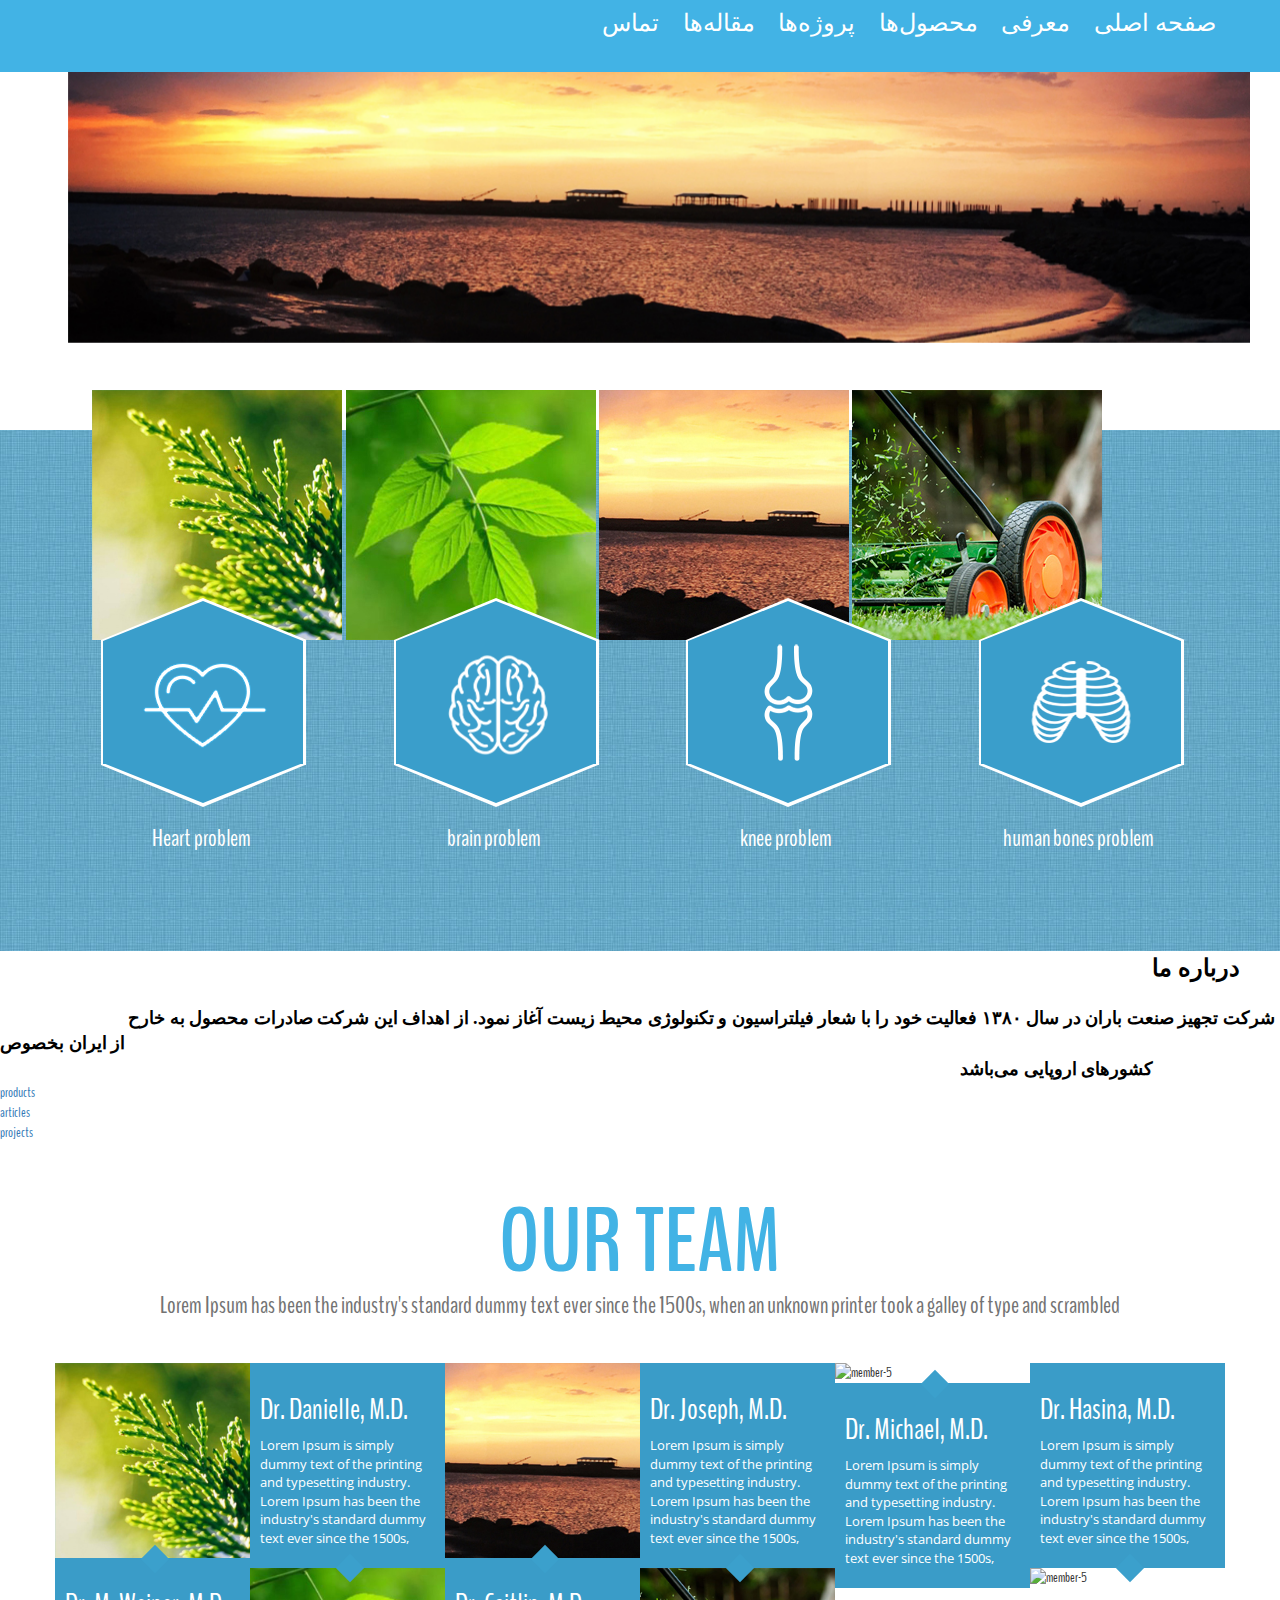
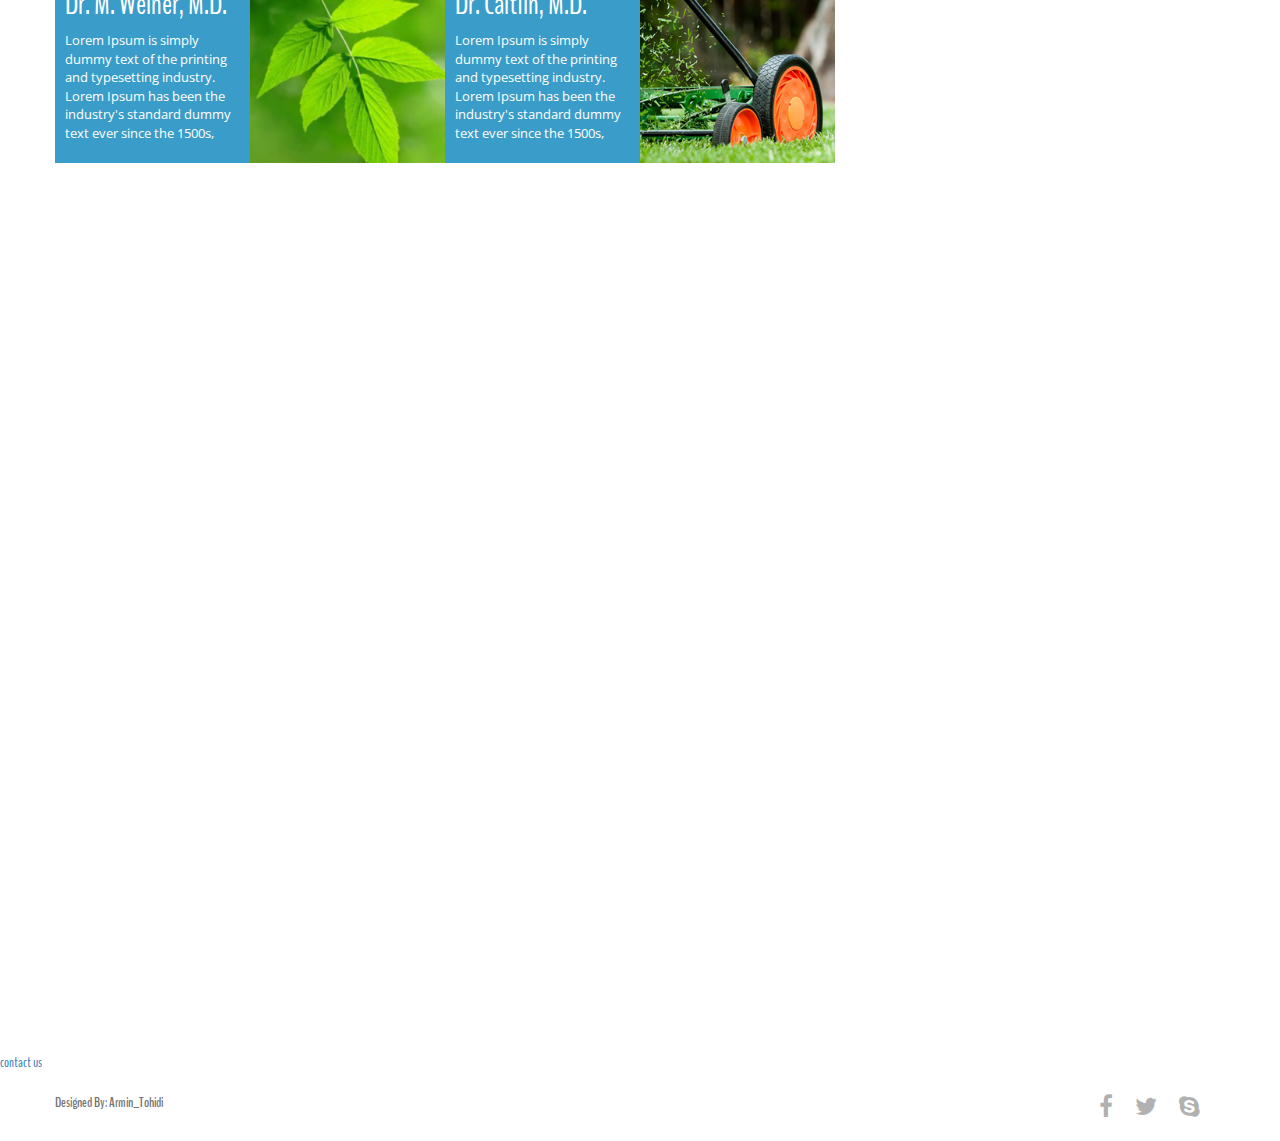
==== baran-eet/index.html @ 04aa8feb "first website" ====
<!DOCTYPE html>
<html lang="fa">
<head>
    <meta charset="UTF-8">
    <meta name="viewport" content="width=device-width, initial-scale=1.0">
    <meta name="description" content="">
    <meta name="author" content="">
    <title>DOCTOR - Responsive HTML &amp; Bootstrap Template</title>
    <link rel="stylesheet" href="css/font-awesome.min.css">
    <link rel="stylesheet" href="css/bootstrap.min.css">
    <link rel="stylesheet" href="css/style.css">
    <link href='http://fonts.googleapis.com/css?family=Open+Sans:600italic,400,800,700,300' rel='stylesheet'
          type='text/css'>
    <link href='http://fonts.googleapis.com/css?family=BenchNine:300,400,700' rel='stylesheet' type='text/css'>
    <script src="js/modernizr.js"></script>
    <!--[if lt IE 9]>
    <script src="js/html5shiv.js"></script>
    <script src="js/respond.min.js"></script>
    <![endif]-->
</head>
<body>
<header class="top-header">
    <ul class="category">
        <li><a style="float: right;color: white; margin-left: 2%" href="#home">صفحه اصلی</a>
        </li>
        <li><a style="float: right;color: white; margin-left: 2%" href="#about us">معرفی</a></li>
        <li><a style="float: right;color: white; margin-left: 2%" href="#products">محصول‌ها</a>
        </li>
        <li><a style="float: right;color: white; margin-left: 2%" href="#projects">پروژه‌ها</a>
        </li>
        <li><a style="float: right;color: white; margin-left: 2%" href="#articles">مقاله‌ها</a>
        </li>
        <li><a style="float: right;color: white; margin-left: 2%" href="#contact us">تماس</a></li>
    </ul>
</header>
<section class="slider" id="home" style="width: 90%">
    <div class="row">
        <div id="carouselHacked" class="carousel slide carousel-fade" data-ride="carousel">
            <div class="header-backup"></div>
            <div class="carousel-inner" role="listbox" style="margin-left: 7%; margin-top: 4%; margin-bottom: 4%">
                <div class="item active">
                    <img src="img/slide-one.jpg">
                </div>
                <div class="item">
                    <img src="img/slide-two.jpg">
                </div>
                <div class="item">
                    <img src="img/slide-three.jpg">
                </div>
                <div class="item">
                    <img src="img/slide-four.jpg">
                </div>
            </div>
        </div>
    </div>
    <figure>
        <div id="f1" style="float: left; margin-left: 8%;width: 22%">
            <img src="img/member1.jpg">
        </div>
        <div id="f2" style="float: left;width: 22%">
            <img src="img/member2.jpg">
        </div>
        <div id="f3" style="float: left;width: 22%">
            <img src="img/member3.jpg">
        </div>
        <div id="f4" style="float: left;width: 22%">
            <img src="img/member4.jpg">
        </div>
    </figure>
</section>
<section class="service text-center" id="service">
    <div class="container">
        <div class="row">
            <div class="col-md-3 col-sm-6">
                <div class="single-service">
                    <div class="single-service-img">
                        <div class="service-img">
                            <img class="heart img-responsive" src="img/service1.png" alt="">
                        </div>
                    </div>
                    <h3>Heart problem</h3>
                </div>
            </div>
            <div class="col-md-3 col-sm-6">
                <div class="single-service">
                    <div class="single-service-img">
                        <div class="service-img">
                            <img class="brain img-responsive" src="img/service2.png" alt="">
                        </div>
                    </div>
                    <h3>brain problem</h3>
                </div>
            </div>
            <div class="col-md-3 col-sm-6">
                <div class="single-service">
                    <div class="single-service-img">
                        <div class="service-img">
                            <img class="knee img-responsive" src="img/service3.png" alt="">
                        </div>
                    </div>
                    <h3>knee problem</h3>
                </div>
            </div>
            <div class="col-md-3 col-sm-6">
                <div class="single-service">
                    <div class="single-service-img">
                        <div class="service-img">
                            <img class="bone img-responsive" src="img/service4.png" alt="">
                        </div>
                    </div>
                    <h3>human bones problem</h3>
                </div>
            </div>
        </div>
    </div>
</section><!-- end of service section -->
<section id="about us">
    <div id="1">
        <b><a style="margin-left: 90%; color:black; font-family: 'B Nazanin'; font-size:x-large;">درباره ما</a></b>
    </div>
    <br>
    <div id="2">
        <b><a style="width: 90%; margin-left: 10%; color:black; font-family: 'B Nazanin'; font-size:large;">
            شرکت تجهیز صنعت باران در سال ۱۳۸۰ فعالیت خود را با شعار فیلتراسیون و تکنولوژی محیط زیست آغاز نمود. از
            اهداف
            این شرکت صادرات محصول به خارح از ایران بخصوص
        </a></b>
    </div>
    <div id="3">
        <b><a style="width: 90%; margin-left: 75%; color:black; font-family: 'B Nazanin'; font-size:large;">
            کشورهای اروپایی می‌باشد
        </a></b></div>
</section>
<section id="products">
    <a>products</a>
</section>
<section id="articles">
    <a>articles</a>
</section>
<section id="projects">
    <a>projects</a>
</section>
<section class="team" id="team">
    <div class="container">
        <div class="row">
            <div class="team-heading text-center">
                <h2>our team</h2>
                <h4>Lorem Ipsum has been the industry's standard dummy text ever since the 1500s, when an unknown
                    printer took a galley of type and scrambled</h4>
            </div>
            <div class="col-md-2 single-member col-sm-4">
                <div class="person">
                    <img class="img-responsive" src="img/member1.jpg" alt="member-1">
                </div>
                <div class="person-detail">
                    <div class="arrow-bottom"></div>
                    <h3>Dr. M. Weiner, M.D.</h3>
                    <p>Lorem Ipsum is simply dummy text of the printing and typesetting industry. Lorem Ipsum has
                        been
                        the industry's standard dummy text ever since the 1500s, </p>
                </div>
            </div>
            <div class="col-md-2 single-member col-sm-4">
                <div class="person-detail">
                    <div class="arrow-top"></div>
                    <h3>Dr. Danielle, M.D.</h3>
                    <p>Lorem Ipsum is simply dummy text of the printing and typesetting industry. Lorem Ipsum has
                        been
                        the industry's standard dummy text ever since the 1500s, </p>
                </div>
                <div class="person">
                    <img class="img-responsive" src="img/member2.jpg" alt="member-2">
                </div>
            </div>
            <div class="col-md-2 single-member col-sm-4">
                <div class="person">
                    <img class="img-responsive" src="img/member3.jpg" alt="member-3">
                </div>
                <div class="person-detail">
                    <div class="arrow-bottom"></div>
                    <h3>Dr. Caitlin, M.D.</h3>
                    <p>Lorem Ipsum is simply dummy text of the printing and typesetting industry. Lorem Ipsum has
                        been
                        the industry's standard dummy text ever since the 1500s, </p>
                </div>
            </div>
            <div class="col-md-2 single-member col-sm-4">
                <div class="person-detail">
                    <div class="arrow-top"></div>
                    <h3>Dr. Joseph, M.D.</h3>
                    <p>Lorem Ipsum is simply dummy text of the printing and typesetting industry. Lorem Ipsum has
                        been
                        the industry's standard dummy text ever since the 1500s, </p>
                </div>
                <div class="person">
                    <img class="img-responsive" src="img/member4.jpg" alt="member-4">
                </div>
            </div>
            <div class="col-md-2 single-member col-sm-4">
                <div class="person">
                    <img class="img-responsive" src="img/member5.jpg" alt="member-5">
                </div>
                <div class="person-detail">
                    <div class="arrow-bottom"></div>
                    <h3>Dr. Michael, M.D.</h3>
                    <p>Lorem Ipsum is simply dummy text of the printing and typesetting industry. Lorem Ipsum has
                        been
                        the industry's standard dummy text ever since the 1500s, </p>
                </div>
            </div>
            <div class="col-md-2 single-member col-sm-4">
                <div class="person-detail">
                    <div class="arrow-top"></div>
                    <h3>Dr. Hasina, M.D.</h3>
                    <p>Lorem Ipsum is simply dummy text of the printing and typesetting industry. Lorem Ipsum has
                        been
                        the industry's standard dummy text ever since the 1500s, </p>
                </div>
                <div class="person">
                    <img class="img-responsive" src="img/member6.jpg" alt="member-5">
                </div>
            </div>
        </div>
    </div>
</section><!-- end of team section -->

<!-- map section -->
<div class="api-map" id="contact us">
    <div class="container-fluid">
        <div class="row">
            <div class="col-md-12 map" id="map"></div>
        </div>
    </div>
</div><!-- end of map section -->

<!-- contact section starts here -->
<section id="contact">
    <a>contact us</a>
</section><!-- end of contact section -->

<!-- footer starts here -->
<footer class="footer clearfix">
    <div class="container">
        <div class="row">
            <div class="col-xs-6 footer-para">
                <br>
                <b>
                    <a style="color: #737373">Designed By: Armin_Tohidi</a>
                </b>
            </div>
            <div class="col-xs-6 text-right">
                <a href=""><i class="fa fa-facebook"></i></a>
                <a href=""><i class="fa fa-twitter"></i></a>
                <a href=""><i class="fa fa-skype"></i></a>
            </div>
        </div>
    </div>
</footer>

<!-- script tags
============================================================= -->
<script src="js/jquery-2.1.1.js"></script>
<script src="http://maps.google.com/maps/api/js?sensor=true"></script>
<script src="js/gmaps.js"></script>
<script src="js/smoothscroll.js"></script>
<script src="js/bootstrap.min.js"></script>
<script src="js/custom.js"></script>
</body>
</html>
---- baran-eet/css/style.css ----
/*****
*
*
*Author Name : Mostafizur Rahman
*Author URI : http://mostafiz.me/
*Version : 1.1
*Description : This is a responsive HTML & Bootstrap template developed by Mostafizur Rahman
*Template URI : http://mostafiz.me/demo/doctor/
*
*
****/

body {
    margin: 0;
    padding: 0;
    font-family: 'BenchNine', sans-serif;
}

li {
    list-style: none;
}

a:hover,
a:visited,
a {
    text-decoration: none;
}

h1,
h2 {
    text-transform: uppercase;
    font-weight: bold;
}

/*header area*/
.category {
    font-family: "B Nazanin";
    font-size: x-large;
    margin-right: 5%;
    margin-top: 0.5%;
}

.top-header {
    background-color: #42b3e5;
    position: fixed;
    width: 100%;
    height: 8%;
    z-index: 99999;
}

.navbar-default {
    background-color: transparent;
    border-color: transparent;
    margin-bottom: 0;
    margin-top: 8px;
    transition: all .5s ease 0s;
    -webkit-transition: all .5s ease 0s;
    -moz-transition: all .5s ease 0s;
    -o-transition: all .5s ease 0s;
    -ms-transition: all .5s ease 0s;
}

.nav-bar {
    margin-top: 29px;
}

.navbar-toggle span {
    color: #fff;
}

ul.nav {
    margin: 0;
    padding: 0;
}

.navbar-default .navbar-nav > li > a {
    font-size: 24px;
    color: #737373;
    text-transform: uppercase;
    transition: all .7s ease 0s;
    -webkit-transition: all .7s ease 0s;
    -moz-transition: all .7s ease 0s;
    -o-transition: all .7s ease 0s;
    -ms-transition: all .7s ease 0s;
    padding: 14px 15px;
    font-weight: bold;
}

.navbar-default .navbar-nav > li > a:hover {
    color: #42b3e5;
}

.navbar-default .navbar-toggle .icon-bar {
    background-color: #000;
}

.navbar-default .navbar-toggle {
    border-color: #fff;
    margin-top: 4px;
}

/*slider area*/

.slider-row {
    margin: 0;
    padding: 0;
}

.slider-wrapper {
    margin: 0;
    padding: 0 !important;
    background: #000 !important;
}

.carousel-caption h1 {
    font-size: 157px;
    color: #fff;
    text-transform: uppercase;
    margin-bottom: 0;
}

.carousel-caption p {
    font-size: 40px;
    color: #fff;
    text-transform: uppercase;
    font-weight: bold;
    margin-top: 0;
}

.carousel-caption button {
    width: 240px;
    height: 60px;
    background: #3a9ecb;
    color: #fff;
    font-size: 30px;
    text-transform: uppercase;
    border: 0;
    transition: all .5s ease 0s;
    -webkit-transition: all .5s ease 0s;
    -moz-transition: all .5s ease 0s;
    -o-transition: all .5s ease 0s;
    -ms-transition: all .5s ease 0s;
}

.carousel-caption button:hover {
    background: #2a2a2a;
}

.carousel-control {
    width: 5%;
}

.item {
    position: relative;
}

.carousel-caption {
    position: absolute;
    text-align: left;
    left: 12%;
    line-height: 1;
    top: 50%;
    margin-top: -100px;
}

.carousel-control .glyphicon-chevron-left,
.carousel-control .icon-prev {
    font-size: 18px;
    padding: 5px;
    background: #fff;
    border-radius: 50%;
    color: transparent;
    margin-left: 0;
    margin-top: 50px;
}

.carousel-control .glyphicon-chevron-right,
.carousel-control .icon-next {
    font-size: 18px;
    padding: 5px;
    background: #fff;
    border-radius: 50%;
    color: transparent;
    margin-right: 0;
    margin-top: 50px;
}

/*about area*/

.about h2 {
    font-size: 90px;
    color: #42b3e5;
    margin-top: 50px;
}

.about h4 {
    font-size: 24px;
    color: #737373;
    margin-bottom: 45px;
}

.about-img img {
    width: 100%;
}

.single-about-detail {
    position: relative;
}

.pentagon-text h1 {
    font-size: 60px;
    color: #383838;
    margin-top: 0;
    transition: all .7s ease 0s;
    -webkit-transition: all .7s ease 0s;
    -moz-transition: all .7s ease 0s;
    -o-transition: all .7s ease 0s;
    -ms-transition: all .7s ease 0s;
    position: absolute;
    left: 15%;
    width: 50px;
    top: -6%;
}

.pentagon-text {
    width: 70px;
    height: 52px;
    background: #fff;
    position: relative;
    top: -30px;
    left: 43%;
}

.pentagon-text:before {
    content: "";
    position: absolute;
    top: -15px;
    left: 0;
    width: 0;
    height: 0;
    border-left: 34px solid transparent;
    border-right: 35px solid transparent;
    border-bottom: 15px solid #fff;
}

.pentagon-text:after {
    content: "";
    position: absolute;
    bottom: -15px;
    left: 0;
    width: 0;
    height: 0px;
    border-left: 36px solid transparent;
    border-right: 34px solid transparent;
    border-top: 15px solid #fff;
}

.about-details {
    background: #2a2a2a;
    border-top: 2px solid #fff;
    transition: all .7s ease 0s;
    -webkit-transition: all .7s ease 0s;
    -moz-transition: all .7s ease 0s;
    -o-transition: all .7s ease 0s;
    -ms-transition: all .7s ease 0s;
}

.about-details h3 {
    font-size: 36px;
    color: #fff;
    margin-top: 0;
}

.about-details p {
    font-size: 13px;
    color: #fff;
    font-family: 'Open Sans', sans-serif;
    padding: 0 25px;
    padding-bottom: 30px;
}

.single-about-detail:hover .about-details {
    background: #3a9dca;
}

.single-about-detail:hover .pentagon-text h1 {
    color: #3a9dca;
}

/*service area*/

.service {
    background: url(../img/pattern.jpg);
    background-repeat: repeat-y;
    margin-top: 40px;
}

.service h2 {
    font-size: 90px;
    color: #fff;
    margin-top: 70px;
    margin-bottom: 0;
}

.service h4 {
    font-size: 24px;
    color: #fff;
    margin-top: 0;
    margin-bottom: 70px;
    display: block;
}

.single-service-img {
    width: 205px;
    height: 125px;
    background: #fff;
    position: relative;
    left: 50%;
    margin-left: -100px;
}

.single-service-img:before {
    content: "";
    position: absolute;
    top: -42px;
    left: 0;
    width: 0;
    height: 0;
    border-left: 102px solid transparent;
    border-right: 104px solid transparent;
    border-bottom: 42px solid #fff;
}

.single-service-img:after {
    content: "";
    position: absolute;
    bottom: -42px;
    left: 0;
    width: 0;
    height: 0;
    border-left: 102px solid transparent;
    border-right: 102px solid transparent;
    border-top: 42px solid #fff;
    z-index: 10;
}

.service-img {
    width: 200px;
    height: 123px;
    background: #3a9ecb;
    position: relative;
    top: 1px;
    left: 2px;
}

.service-img:before {
    content: "";
    position: absolute;
    top: -40px;
    left: 0;
    width: 0;
    height: 0;
    border-left: 100px solid transparent;
    border-right: 100px solid transparent;
    border-bottom: 40px solid #3a9ecb;
}

.service-img:after {
    content: "";
    position: absolute;
    bottom: -39px;
    left: 0;
    width: 0;
    height: 0;
    border-left: 100px solid transparent;
    border-right: 100px solid transparent;
    border-top: 40px solid #3a9ecb;
    z-index: 999;
}

.single-service h3 {
    margin-top: 60px;
    color: #fff;
    padding-bottom: 90px;
}

.service-img img.heart {
    left: 20%;
    top: 18%;
}

.service-img img.brain {
    left: 26%;
    top: 11%;
}

.service-img img.knee {
    left: 38%;
}

.service-img img.bone {
    left: 25%;
    top: 14%;
}

.service-img img {
    position: absolute;
}

/*team section*/

.team {
    padding-bottom: 60px;
}

.team h2 {
    font-size: 90px;
    color: #42b3e5;
    margin-top: 50px;
    margin-bottom: 0;
}

.team h4 {
    font-size: 24px;
    color: #737373;
    margin-top: 0;
    margin-bottom: 45px;
}

.single-member {
    margin: 0;
    padding: 0;
}

.person img {
    width: 100%;
}

.person-detail {
    padding: 10px;
    background: #3a9cc8;
    position: relative;
    transition: all .7s ease 0s;
    -webkit-transition: all .7s ease 0s;
    -moz-transition: all .7s ease 0s;
    -o-transition: all .7s ease 0s;
    -ms-transition: all .7s ease 0s;
}

.arrow-top {
    position: absolute;
    width: 20px;
    height: 20px;
    background: #3ba0cc;
    transform: rotate(45deg);
    -webkit-transform: rotate(45deg);
    -moz-transform: rotate(45deg);
    -o-transform: rotate(45deg);
    -ms-transform: rotate(45deg);
    bottom: -10px;
    left: 46%;
    transition: all .7s ease 0s;
    -webkit-transition: all .7s ease 0s;
    -moz-transition: all .7s ease 0s;
    -o-transition: all .7s ease 0s;
    -ms-transition: all .7s ease 0s;
}

.arrow-bottom {
    position: absolute;
    width: 20px;
    height: 20px;
    background: #3ba0cc;
    transform: rotate(45deg);
    -webkit-transform: rotate(45deg);
    -moz-transform: rotate(45deg);
    -o-transform: rotate(45deg);
    -ms-transform: rotate(45deg);
    top: -9px;
    left: 46%;
    transition: all .7s ease 0s;
    -webkit-transition: all .7s ease 0s;
    -moz-transition: all .7s ease 0s;
    -o-transition: all .7s ease 0s;
    -ms-transition: all .7s ease 0s;
}

.person-detail h3 {
    font-size: 30px;
    color: #fff;
}

.person-detail p {
    font-size: 13px;
    color: #fff;
    font-family: 'Open Sans', sans-serif;
}

.single-member:hover .person-detail {
    background: #2a2a2a;
}

.single-member:hover .arrow-top {
    background: #2a2a2a;
}

.single-member:hover .arrow-bottom {
    background: #2a2a2a;
}

/*contact section*/

.contact-caption {
    background: #3a9dca;
}

.contact-heading h2 {
    color: #fff;
    font-size: 90px;
}

.contact-info {
    padding-left: 40px;
}

.contact-info h3 {
    padding-left: 0;
    font-size: 30px;
    color: #fff;
    text-transform: uppercase;
    font-weight: bold;
    border-bottom: 1px solid #13849c;
    padding-bottom: 12px;
    margin-bottom: 0;
}

.contact-form h3 {
    padding-left: 0;
    font-size: 30px;
    color: #fff;
    text-transform: uppercase;
    font-weight: bold;
    border-bottom: 1px solid #13849c;
    padding-bottom: 12px;
    margin-bottom: 0;
}

.contact-info ul {
    margin: 0;
    padding: 0;
}

.contact-info ul li {
    font-family: 'Open Sans', sans-serif;
    font-size: 14px;
    color: #fff;
}

.contact-info i.fa {
    font-size: 16px;
    padding-right: 12px;
    width: 25px;
    height: 38px;
}

.contact-info ul li span {
    font-weight: bold;
}

.contact-form input {
    width: 100%;
    height: 40px;
    background: #fff;
    font-size: 13px;
    color: #084a5c;
    font-family: 'Open Sans', sans-serif;
    padding: 12px;
    border: 0;
    margin-bottom: 12px;
}

.contact-form textarea {
    font-family: 'Open Sans', sans-serif;
    padding: 12px;
    width: 100%;
    height: 140px;
    border: 0;
    margin-bottom: 12px;
}

.info-detail {
    border-top: 1px solid #53cde5;
    padding-top: 15px;
}

.form {
    border-top: 1px solid #53cde5;
    padding-top: 15px;
    text-align: right;
}

.contact-form input.submit-btn {
    width: 180px;
    height: 50px;
    float: right;
    font-size: 24px;
    color: #fff;
    background: url(../img/btn-bg.jpg);
    background-repeat: no-repeat;
    padding: 0;
    font-family: 'BenchNine', sans-serif;
    font-weight: bold;
}

.contact-form {
    padding-right: 40px;
}

/*gmap*/

#map {
    height: 830px;
}

.map {
    position: relative;
    overflow: hidden;
}

.contact {
    position: absolute;
    width: 100%;
    height: 830px;
    margin-top: 0px;
    left: 0;
    margin-top: -830px;
    background: rgba(0, 0, 0, 0.51);
}

.contact-caption {
    margin-top: 120px;
}

/*footer*/

.footer-para {
    margin: 0;
    padding: 0;
}

.footer p {
    font-size: 12px;
    color: #000;
    font-family: 'Open Sans', sans-serif;
    font-weight: 300;
    margin: 0;
    padding: 25px 0;
}

.footer a i.fa {
    font-size: 24px;
    color: #b1b1b1;
    padding: 22px 10px;
}

.footer a i.fa:hover {
    color: #42b3e5;
}

.carousel-inner {
    position: relative;
}

/*======================css for carousel=========================*/

.carousel-fade .carousel-inner .item {
    opacity: 0;
    transition-property: opacity;
}

.carousel-fade .carousel-inner .active {
    opacity: 1;
}

.carousel-fade .carousel-inner .active.left,
.carousel-fade .carousel-inner .active.right {
    left: 0;
    opacity: 0;
    z-index: 1;
}

.carousel-fade .carousel-inner .next.left,
.carousel-fade .carousel-inner .prev.right {
    opacity: 1;
}

.carousel-fade .carousel-control {
    z-index: 2;
    opacity: 1;
    background-image: linear-gradient(to right, rgba(0, 0, 0, .0001) 0, rgba(0, 0, 0, 0) 100%);
}

@media all and (transform-3d),
(-webkit-transform-3d) {
    .carousel-fade .carousel-inner > .item.next,
    .carousel-fade .carousel-inner > .item.active.right {
        opacity: 0;
        -webkit-transform: translate3d(0, 0, 0);
        transform: translate3d(0, 0, 0);
    }

    .carousel-fade .carousel-inner > .item.prev,
    .carousel-fade .carousel-inner > .item.active.left {
        opacity: 0;
        -webkit-transform: translate3d(0, 0, 0);
        transform: translate3d(0, 0, 0);
    }

    .carousel-fade .carousel-inner > .item.next.left,
    .carousel-fade .carousel-inner > .item.prev.right,
    .carousel-fade .carousel-inner > .item.active {
        opacity: 1;
        -webkit-transform: translate3d(0, 0, 0);
        transform: translate3d(0, 0, 0);
    }
}

/* just for demo purpose */

html,
body,
.carousel,
.carousel-inner,
.carousel-inner .item

/******************************
responsive area
********************************/

/* md */

@media (min-width: 992px) and (max-width: 1199px) {
    .navbar-default .navbar-nav > li > a {
        font-size: 20px;
        padding: 14px 12px;
    }

    .carousel-caption h1 {
        font-size: 120px;
    }

    .carousel-caption p {
        font-size: 32px;
    }

    .carousel-caption button {
        width: 215px;
        height: 55px;
        font-size: 26px;
    }

    h2 {
        font-size: 75px !important;
    }

    h4 {
        font-size: 22px !important;
    }

    .person-detail h3 {
        font-size: 26px;
    }

    .person-detail p {
        font-size: 12px;
    }
}

/* sm */

@media (min-width: 768px) and (max-width: 991px) {
    .navbar-default .navbar-nav > li > a {
        font-size: 16px;
        padding: 10px 8px;
    }

    .carousel-caption h1 {
        font-size: 90px;
    }

    .carousel-caption p {
        font-size: 30px;
    }

    .carousel-caption button {
        width: 180px;
        height: 50px;
        background: #3a9ecb;
        color: #fff;
        font-size: 22px;
    }

    h2 {
        font-size: 70px !important;
    }

    h4 {
        font-size: 18px !important;
    }

    #map {
        height: 1050px;
    }

    .contact {
        margin-top: -1050px;
        height: 1050px;
    }

    .contact-caption {
        margin-top: 110px;
    }
}

/* xs */

@media (min-width: 480px) and (max-width: 767px) {
    .header-logo img {
        margin-top: 20px;
    }

    .navbar-default .navbar-nav > li > a {
        font-size: 20px;
    }

    .carousel-caption {
        margin-top: -110px;
    }

    .carousel-caption h1 {
        font-size: 75px;
    }

    .carousel-caption p {
        font-size: 25px;
    }

    .carousel-caption button {
        width: 160px;
        height: 40px;
        font-size: 20px;
    }

    #map {
        height: 1120px;
    }

    .contact {
        height: 1120px;
        margin-top: -1120px;
    }

    h2 {
        font-size: 70px !important;
    }

    h4 {
        font-size: 21px !important;
    }

    .contact-info ul {
        margin-left: 4px;
    }

    .contact-info i.fa {
        width: 25px;
    }

    .contact-caption {
        margin-top: 140px;
    }
}

/* XS Portrait */

@media (max-width: 479px) {
    .top-header img.logo {
        margin: 20px 10px;
    }

    .header-logo {
        margin-top: 10px !important;
    }

    .navbar-default .navbar-toggle {
        border-color: #fff;
        margin-top: -7px;
        right: 10%;
    }

    .navbar-default .navbar-nav > li > a {
        font-size: 16px;
        text-align: left;
    }

    .header-backup {
        height: 80px;
    }

    .carousel-caption {
        margin-top: -60px;
    }

    .carousel-caption h1 {
        font-size: 20px;
    }

    .carousel-caption p {
        font-size: 12px;
    }

    .carousel-caption button {
        width: 90px;
        height: 23px;
        font-size: 16px;
    }

    .carousel-control .glyphicon-chevron-right,
    .carousel-control .icon-next {
        margin-top: 30px;
    }

    .carousel-control .glyphicon-chevron-left,
    .carousel-control .icon-prev {
        margin-top: 30px;
    }

    .about h2 {
        font-size: 50px;
        color: #42b3e5;
        margin-top: 30px;
    }

    .service h2 {
        font-size: 50px;
        margin-top: 40px;
    }

    .team h2 {
        font-size: 50px;
        margin-top: 40px;
    }

    h4 {
        font-size: 18px !important;
    }

    .contact-caption {
        margin-top: 38%;
    }

    #map {
        height: 950px;
    }

    .contact {
        height: 950px;
        margin-top: -950px;
    }

    .contact-heading h2 {
        font-size: 50px;
        text-align: left;
        margin-left: 15px;
    }

    .contact-info h3 {
        margin-left: 8px;
        font-size: 25px;
        padding-bottom: 8px;
    }

    .info-detail {
        margin-left: 8px;
    }

    .contact-info ul li {
        font-size: 10px;
    }

    .contact-info i.fa {
        font-size: 13px;
        width: 20px;
        height: 18px;
    }

    .contact-info,
    .contact-form {
        padding: 10px;
    }

    .contact-form h3 {
        font-size: 25px;
        padding-bottom: 8px;
        margin-bottom: 0;
        margin-right: 0px;
    }

    .footer a i.fa {
        font-size: 18px;
        padding: 25px 7px;
    }

    .footer p {
        font-size: 10px;
    }
}
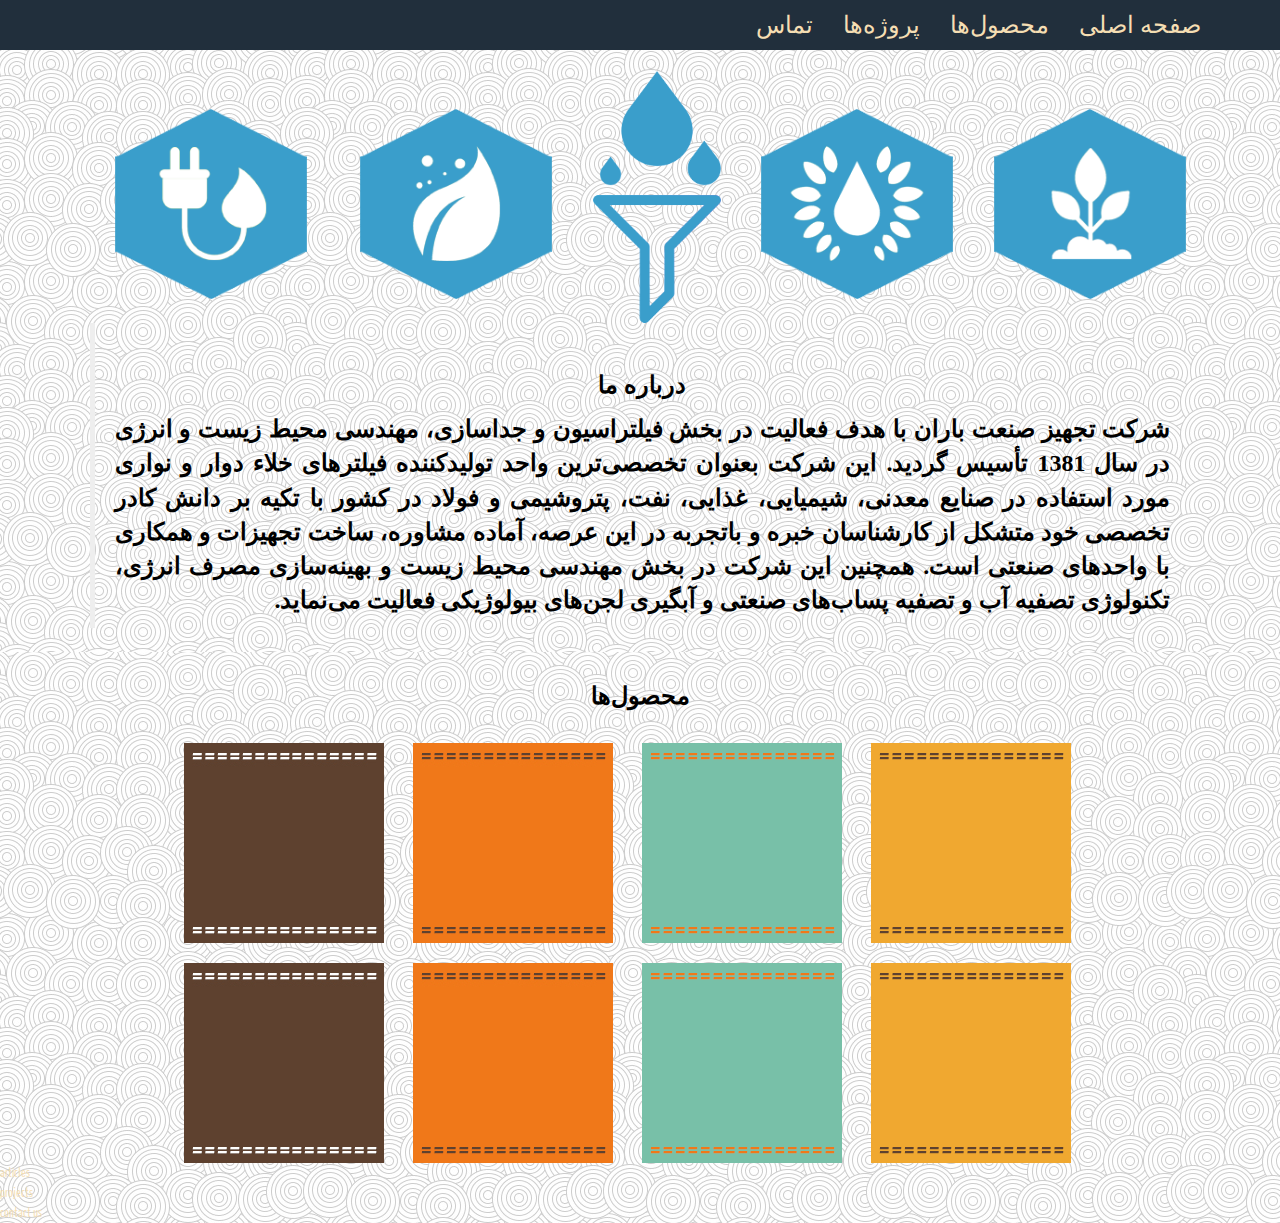
==== commit a638b3b2: "homepage done" ====
--- a/baran-eet/index.html
+++ b/baran-eet/index.html
@@ -1,11 +1,11 @@
 <!DOCTYPE html>
 <html lang="fa">
 <head>
+    <title>Tajhiz Sana't Baran Co.</title>
     <meta charset="UTF-8">
     <meta name="viewport" content="width=device-width, initial-scale=1.0">
     <meta name="description" content="">
     <meta name="author" content="">
-    <title>DOCTOR - Responsive HTML &amp; Bootstrap Template</title>
     <link rel="stylesheet" href="css/font-awesome.min.css">
     <link rel="stylesheet" href="css/bootstrap.min.css">
     <link rel="stylesheet" href="css/style.css">
@@ -19,120 +19,87 @@
     <![endif]-->
 </head>
 <body>
-<header class="top-header">
-    <ul class="category">
-        <li><a style="float: right;color: white; margin-left: 2%" href="#home">صفحه اصلی</a>
-        </li>
-        <li><a style="float: right;color: white; margin-left: 2%" href="#about us">معرفی</a></li>
-        <li><a style="float: right;color: white; margin-left: 2%" href="#products">محصول‌ها</a>
-        </li>
-        <li><a style="float: right;color: white; margin-left: 2%" href="#projects">پروژه‌ها</a>
-        </li>
-        <li><a style="float: right;color: white; margin-left: 2%" href="#articles">مقاله‌ها</a>
-        </li>
-        <li><a style="float: right;color: white; margin-left: 2%" href="#contact us">تماس</a></li>
-    </ul>
-</header>
-<section class="slider" id="home" style="width: 90%">
-    <div class="row">
-        <div id="carouselHacked" class="carousel slide carousel-fade" data-ride="carousel">
-            <div class="header-backup"></div>
-            <div class="carousel-inner" role="listbox" style="margin-left: 7%; margin-top: 4%; margin-bottom: 4%">
-                <div class="item active">
-                    <img src="img/slide-one.jpg">
-                </div>
-                <div class="item">
-                    <img src="img/slide-two.jpg">
-                </div>
-                <div class="item">
-                    <img src="img/slide-three.jpg">
-                </div>
-                <div class="item">
-                    <img src="img/slide-four.jpg">
-                </div>
-            </div>
+<section id="home">
+    <header class="top-header" id="header">
+        <ul style="margin-right: 5%" class="nav navbar-nav navbar-right">
+            <li><a class="menu" href="#contact us">تماس</a></li>
+            <li><a class="menu" href="#projects">پروژه‌ها</a></li>
+            <li><a class="menu" href="#products">محصول‌ها</a></li>
+            <li><a class="menu" href="#home">صفحه اصلی</a></li>
+        </ul>
+    </header>
+    <div>
+        <br>
+        <img style="width:15%; margin: 5% 4% 0 9%" src=" img/service1.png" alt="">
+        <img style="width:15%; margin: 5% 3% 0 0" src="img/service2.png" alt="">
+        <img style="width:10%; margin: 4% 3% 0 0" src="img/filter_2.png" alt="">
+        <img style="width:15%; margin: 5% 3% 0 0" src="img/service3.png" alt="">
+        <img style="width:15%; margin: 5% 3% 0 0" src="img/service4.png" alt="">
+        <div style="text-align: center; font-family: 'B Nazanin';color:black">
+            <b>
+                <blockquote
+                        style="margin: auto; width: 86%; direction:rtl ;font-family: 'B Nazanin'; font-size: x-large; text-align: justify">
+                    <br>
+                    <p style="text-align: center">درباره ما</p>
+                    <p>
+
+                        شرکت تجهیز صنعت باران با هدف فعالیت در بخش فیلتراسیون و جداسازی، مهندسی محیط زیست و انرژی در سال
+                        1381
+                        تأسیس
+                        گردید.
+                        این شرکت بعنوان تخصصی‌ترین واحد تولیدکننده فیلترهای خلاء دوار و نواری مورد استفاده در صنایع
+                        معدنی،
+                        شیمیایی،
+                        غذایی، نفت، پتروشیمی و فولاد در کشور با تکیه بر دانش کادر تخصصی خود متشکل از کارشناسان خبره و
+                        باتجربه در
+                        این
+                        عرصه، آماده مشاوره، ساخت تجهیزات و همکاری با واحدهای صنعتی است. همچنین این شرکت در بخش مهندسی
+                        محیط
+                        زیست
+                        و
+                        بهینه‌سازی مصرف انرژی، تکنولوژی تصفیه آب و تصفیه پساب‌های صنعتی و آبگیری لجن‌های بیولوژیکی
+                        فعالیت
+                        می‌نماید.
+                    </p>
+                </blockquote>
+            </b>
         </div>
     </div>
-    <figure>
-        <div id="f1" style="float: left; margin-left: 8%;width: 22%">
-            <img src="img/member1.jpg">
-        </div>
-        <div id="f2" style="float: left;width: 22%">
-            <img src="img/member2.jpg">
-        </div>
-        <div id="f3" style="float: left;width: 22%">
-            <img src="img/member3.jpg">
-        </div>
-        <div id="f4" style="float: left;width: 22%">
-            <img src="img/member4.jpg">
-        </div>
-    </figure>
 </section>
-<section class="service text-center" id="service">
-    <div class="container">
-        <div class="row">
-            <div class="col-md-3 col-sm-6">
-                <div class="single-service">
-                    <div class="single-service-img">
-                        <div class="service-img">
-                            <img class="heart img-responsive" src="img/service1.png" alt="">
-                        </div>
-                    </div>
-                    <h3>Heart problem</h3>
-                </div>
-            </div>
-            <div class="col-md-3 col-sm-6">
-                <div class="single-service">
-                    <div class="single-service-img">
-                        <div class="service-img">
-                            <img class="brain img-responsive" src="img/service2.png" alt="">
-                        </div>
-                    </div>
-                    <h3>brain problem</h3>
-                </div>
-            </div>
-            <div class="col-md-3 col-sm-6">
-                <div class="single-service">
-                    <div class="single-service-img">
-                        <div class="service-img">
-                            <img class="knee img-responsive" src="img/service3.png" alt="">
-                        </div>
-                    </div>
-                    <h3>knee problem</h3>
-                </div>
-            </div>
-            <div class="col-md-3 col-sm-6">
-                <div class="single-service">
-                    <div class="single-service-img">
-                        <div class="service-img">
-                            <img class="bone img-responsive" src="img/service4.png" alt="">
-                        </div>
-                    </div>
-                    <h3>human bones problem</h3>
-                </div>
-            </div>
-        </div>
-    </div>
-</section><!-- end of service section -->
-<section id="about us">
-    <div id="1">
-        <b><a style="margin-left: 90%; color:black; font-family: 'B Nazanin'; font-size:x-large;">درباره ما</a></b>
+<section id="products">
+    <div style="text-align: center; margin-top: 4%; font-family: 'B Nazanin';color:black">
+        <b>
+            <p style=" font-size: x-large">محصول‌ها</p>
+        </b>
+        <br>
+        <a style="margin-right: 2%" href="#home">
+            <img src="img/1.jpg">
+        </a>
+        <a style="margin-right: 2%" href="#home">
+            <img src="img/2.jpg">
+        </a>
+        <a style="margin-right: 2%" href="#home">
+            <img src="img/3.png">
+        </a>
+        <a style="margin-right: 2%" href="#home">
+            <img src="img/5.png">
+        </a>
     </div>
     <br>
-    <div id="2">
-        <b><a style="width: 90%; margin-left: 10%; color:black; font-family: 'B Nazanin'; font-size:large;">
-            شرکت تجهیز صنعت باران در سال ۱۳۸۰ فعالیت خود را با شعار فیلتراسیون و تکنولوژی محیط زیست آغاز نمود. از
-            اهداف
-            این شرکت صادرات محصول به خارح از ایران بخصوص
-        </a></b>
+    <div style="text-align: center; font-family: 'B Nazanin';color:black">
+        <a style="margin-right: 2%" href="#home">
+            <img src="img/1.jpg">
+        </a>
+        <a style="margin-right: 2%" href="#home">
+            <img src="img/2.jpg">
+        </a>
+        <a style="margin-right: 2%" href="#home">
+            <img src="img/3.png">
+        </a>
+        <a style="margin-right: 2%" href="#home">
+            <img src="img/5.png">
+        </a>
     </div>
-    <div id="3">
-        <b><a style="width: 90%; margin-left: 75%; color:black; font-family: 'B Nazanin'; font-size:large;">
-            کشورهای اروپایی می‌باشد
-        </a></b></div>
-</section>
-<section id="products">
-    <a>products</a>
 </section>
 <section id="articles">
     <a>articles</a>
@@ -140,125 +107,9 @@
 <section id="projects">
     <a>projects</a>
 </section>
-<section class="team" id="team">
-    <div class="container">
-        <div class="row">
-            <div class="team-heading text-center">
-                <h2>our team</h2>
-                <h4>Lorem Ipsum has been the industry's standard dummy text ever since the 1500s, when an unknown
-                    printer took a galley of type and scrambled</h4>
-            </div>
-            <div class="col-md-2 single-member col-sm-4">
-                <div class="person">
-                    <img class="img-responsive" src="img/member1.jpg" alt="member-1">
-                </div>
-                <div class="person-detail">
-                    <div class="arrow-bottom"></div>
-                    <h3>Dr. M. Weiner, M.D.</h3>
-                    <p>Lorem Ipsum is simply dummy text of the printing and typesetting industry. Lorem Ipsum has
-                        been
-                        the industry's standard dummy text ever since the 1500s, </p>
-                </div>
-            </div>
-            <div class="col-md-2 single-member col-sm-4">
-                <div class="person-detail">
-                    <div class="arrow-top"></div>
-                    <h3>Dr. Danielle, M.D.</h3>
-                    <p>Lorem Ipsum is simply dummy text of the printing and typesetting industry. Lorem Ipsum has
-                        been
-                        the industry's standard dummy text ever since the 1500s, </p>
-                </div>
-                <div class="person">
-                    <img class="img-responsive" src="img/member2.jpg" alt="member-2">
-                </div>
-            </div>
-            <div class="col-md-2 single-member col-sm-4">
-                <div class="person">
-                    <img class="img-responsive" src="img/member3.jpg" alt="member-3">
-                </div>
-                <div class="person-detail">
-                    <div class="arrow-bottom"></div>
-                    <h3>Dr. Caitlin, M.D.</h3>
-                    <p>Lorem Ipsum is simply dummy text of the printing and typesetting industry. Lorem Ipsum has
-                        been
-                        the industry's standard dummy text ever since the 1500s, </p>
-                </div>
-            </div>
-            <div class="col-md-2 single-member col-sm-4">
-                <div class="person-detail">
-                    <div class="arrow-top"></div>
-                    <h3>Dr. Joseph, M.D.</h3>
-                    <p>Lorem Ipsum is simply dummy text of the printing and typesetting industry. Lorem Ipsum has
-                        been
-                        the industry's standard dummy text ever since the 1500s, </p>
-                </div>
-                <div class="person">
-                    <img class="img-responsive" src="img/member4.jpg" alt="member-4">
-                </div>
-            </div>
-            <div class="col-md-2 single-member col-sm-4">
-                <div class="person">
-                    <img class="img-responsive" src="img/member5.jpg" alt="member-5">
-                </div>
-                <div class="person-detail">
-                    <div class="arrow-bottom"></div>
-                    <h3>Dr. Michael, M.D.</h3>
-                    <p>Lorem Ipsum is simply dummy text of the printing and typesetting industry. Lorem Ipsum has
-                        been
-                        the industry's standard dummy text ever since the 1500s, </p>
-                </div>
-            </div>
-            <div class="col-md-2 single-member col-sm-4">
-                <div class="person-detail">
-                    <div class="arrow-top"></div>
-                    <h3>Dr. Hasina, M.D.</h3>
-                    <p>Lorem Ipsum is simply dummy text of the printing and typesetting industry. Lorem Ipsum has
-                        been
-                        the industry's standard dummy text ever since the 1500s, </p>
-                </div>
-                <div class="person">
-                    <img class="img-responsive" src="img/member6.jpg" alt="member-5">
-                </div>
-            </div>
-        </div>
-    </div>
-</section><!-- end of team section -->
-
-<!-- map section -->
-<div class="api-map" id="contact us">
-    <div class="container-fluid">
-        <div class="row">
-            <div class="col-md-12 map" id="map"></div>
-        </div>
-    </div>
-</div><!-- end of map section -->
-
-<!-- contact section starts here -->
-<section id="contact">
+<section id="contact us">
     <a>contact us</a>
-</section><!-- end of contact section -->
-
-<!-- footer starts here -->
-<footer class="footer clearfix">
-    <div class="container">
-        <div class="row">
-            <div class="col-xs-6 footer-para">
-                <br>
-                <b>
-                    <a style="color: #737373">Designed By: Armin_Tohidi</a>
-                </b>
-            </div>
-            <div class="col-xs-6 text-right">
-                <a href=""><i class="fa fa-facebook"></i></a>
-                <a href=""><i class="fa fa-twitter"></i></a>
-                <a href=""><i class="fa fa-skype"></i></a>
-            </div>
-        </div>
-    </div>
-</footer>
-
-<!-- script tags
-============================================================= -->
+</section>
 <script src="js/jquery-2.1.1.js"></script>
 <script src="http://maps.google.com/maps/api/js?sensor=true"></script>
 <script src="js/gmaps.js"></script>
--- a/baran-eet/css/style.css
+++ b/baran-eet/css/style.css
@@ -1,19 +1,8 @@
-/*****
-*
-*
-*Author Name : Mostafizur Rahman
-*Author URI : http://mostafiz.me/
-*Version : 1.1
-*Description : This is a responsive HTML & Bootstrap template developed by Mostafizur Rahman
-*Template URI : http://mostafiz.me/demo/doctor/
-*
-*
-****/
-
 body {
     margin: 0;
     padding: 0;
     font-family: 'BenchNine', sans-serif;
+    background: url(../img/pattern.jpg);
 }
 
 li {
@@ -32,20 +21,29 @@
     font-weight: bold;
 }
 
-/*header area*/
-.category {
+.top-header {
+    background: #212F3C !important;
+    position: fixed;
+    width: 100%;
+    height: auto;
+    z-index: 99999;
     font-family: "B Nazanin";
     font-size: x-large;
-    margin-right: 5%;
-    margin-top: 0.5%;
-}
-
-.top-header {
-    background-color: #42b3e5;
-    position: fixed;
-    width: 100%;
-    height: 8%;
-    z-index: 99999;
+}
+
+.header-backup {
+    background: transparent;
+    margin: auto;
+}
+
+.top-header img.logo {
+    margin-bottom: 25px;
+    margin-top: -15px;
+    transition: all .5s ease 0s;
+    -webkit-transition: all .5s ease 0s;
+    -moz-transition: all .5s ease 0s;
+    -o-transition: all .5s ease 0s;
+    -ms-transition: all .5s ease 0s;
 }
 
 .navbar-default {
@@ -94,6 +92,10 @@
     background-color: #000;
 }
 
+li a.active {
+    color: #42b3e5 !important;
+}
+
 .navbar-default .navbar-toggle {
     border-color: #fff;
     margin-top: 4px;
@@ -148,6 +150,17 @@
 
 .carousel-control {
     width: 5%;
+}
+
+.carousel-inner {
+    background: -webkit-linear-gradient(left, #000, blue);
+    /* For Safari 5.1 to 6.0 */
+    background: -o-linear-gradient(left, #000, blue);
+    /* For Opera 11.1 to 12.0 */
+    background: -moz-linear-gradient(left, #000, blue);
+    /* For Firefox 3.6 to 15 */
+    background: linear-gradient(to left, #000, blue);
+    /* Standard syntax */
 }
 
 .item {
@@ -290,9 +303,7 @@
 /*service area*/
 
 .service {
-    background: url(../img/pattern.jpg);
     background-repeat: repeat-y;
-    margin-top: 40px;
 }
 
 .service h2 {
@@ -605,7 +616,6 @@
     float: right;
     font-size: 24px;
     color: #fff;
-    background: url(../img/btn-bg.jpg);
     background-repeat: no-repeat;
     padding: 0;
     font-family: 'BenchNine', sans-serif;
@@ -731,7 +741,10 @@
 body,
 .carousel,
 .carousel-inner,
-.carousel-inner .item
+.carousel-inner .item {
+    height: 100%;
+    width: 100%;
+}
 
 /******************************
 responsive area
@@ -827,6 +840,7 @@
 @media (min-width: 480px) and (max-width: 767px) {
     .header-logo img {
         margin-top: 20px;
+        font-size: 10px;
     }
 
     .navbar-default .navbar-nav > li > a {
@@ -889,7 +903,7 @@
     }
 
     .header-logo {
-        margin-top: 10px !important;
+        margin-top: 20px !important;
     }
 
     .navbar-default .navbar-toggle {
